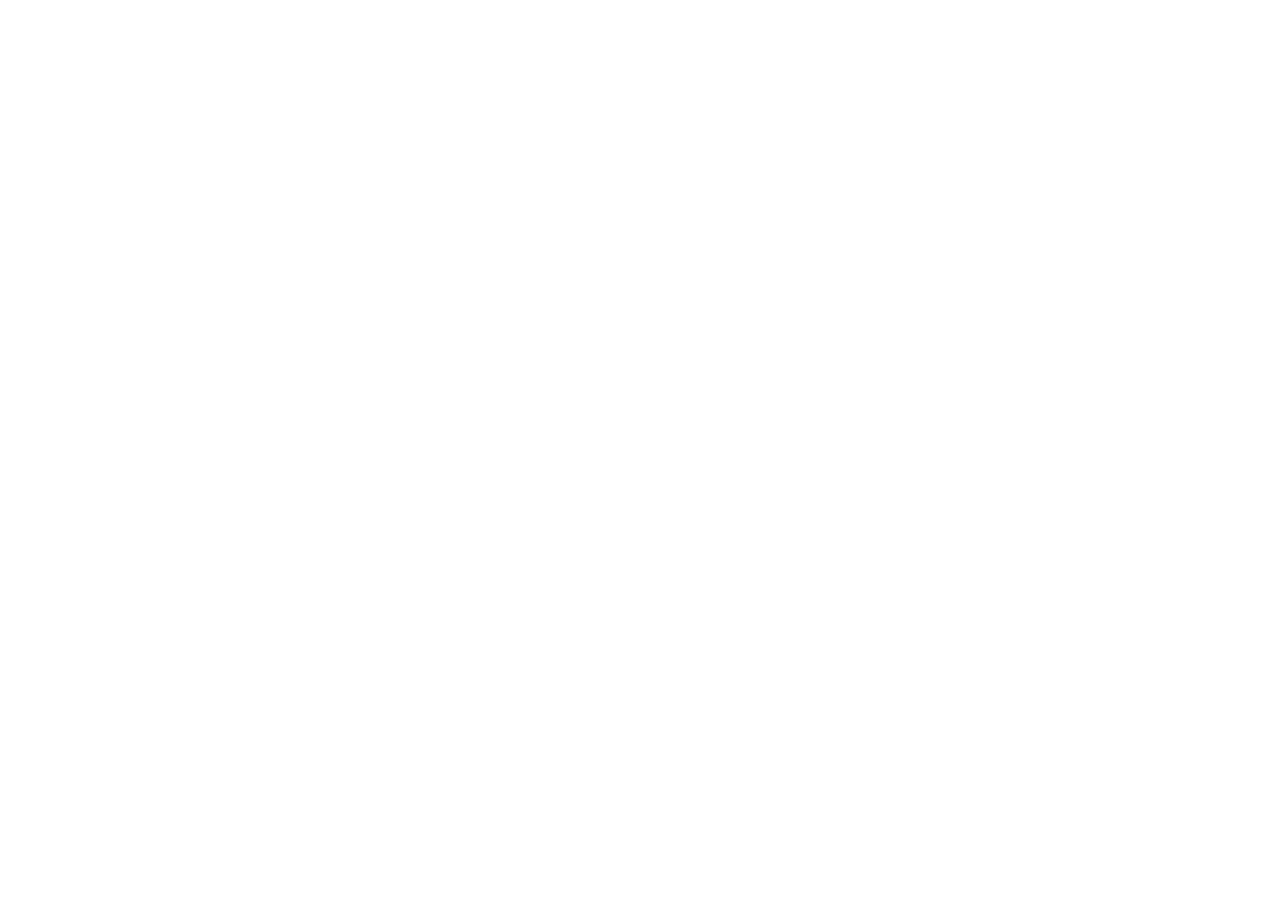
==== web/index.html @ 0eb69522 "structuring folders" ====
<!DOCTYPE html>
<html lang="en">
<head>
	<meta charset="UTF-8">
	<title></title>
  <script type="text/javascript" src="mustache.js"></script>
  <link rel="stylesheet" href="style.css" />
</head>
<body onload="loadData()">
	<div id="content"></div>
  <script type="text/javascript" src="load_data.js"></script>
</body>
</html>
---- web/style.css ----
body {
  font-family: arial, sans-serif;
  font-size: 16px;
  color: #4d4d4f;
}
#Container {
  margin: 0 auto;
  width: 80%;
}
.Location {
  padding-bottom: 10px;
  margin-bottom: 10px;
  border-bottom: solid 1px #ccc;
}
.Location-name {
  font-size: 30px;
}
.Location-recordings {
  padding: 10px;
}
.Location-recordings:last-child {
  padding-bottom: none;
}
.Location-recordingTime {
  font-size: 20px;
  padding-bottom: 5px;
}
.LocationData {
  border: solid 1px #ccc;
}
.LocationData-row:nth-child(even) {
  background-color: #eee;
}
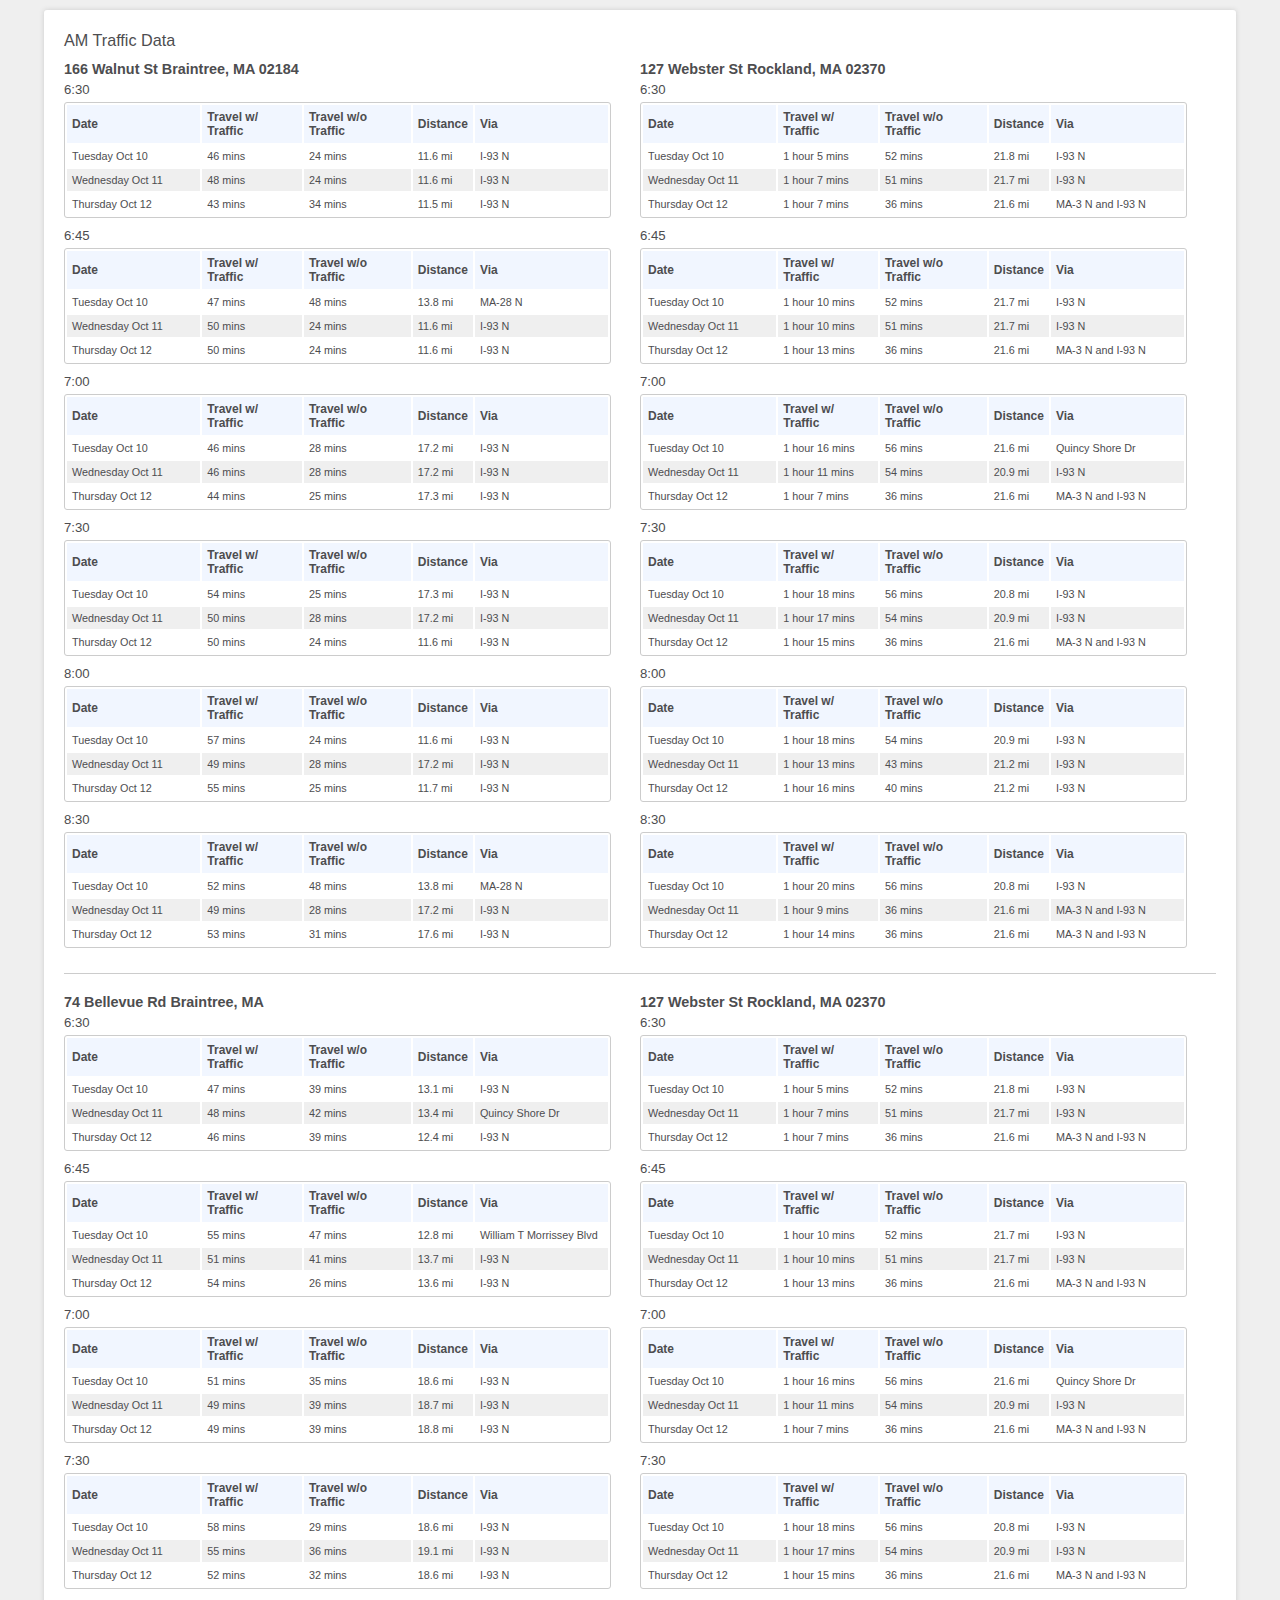
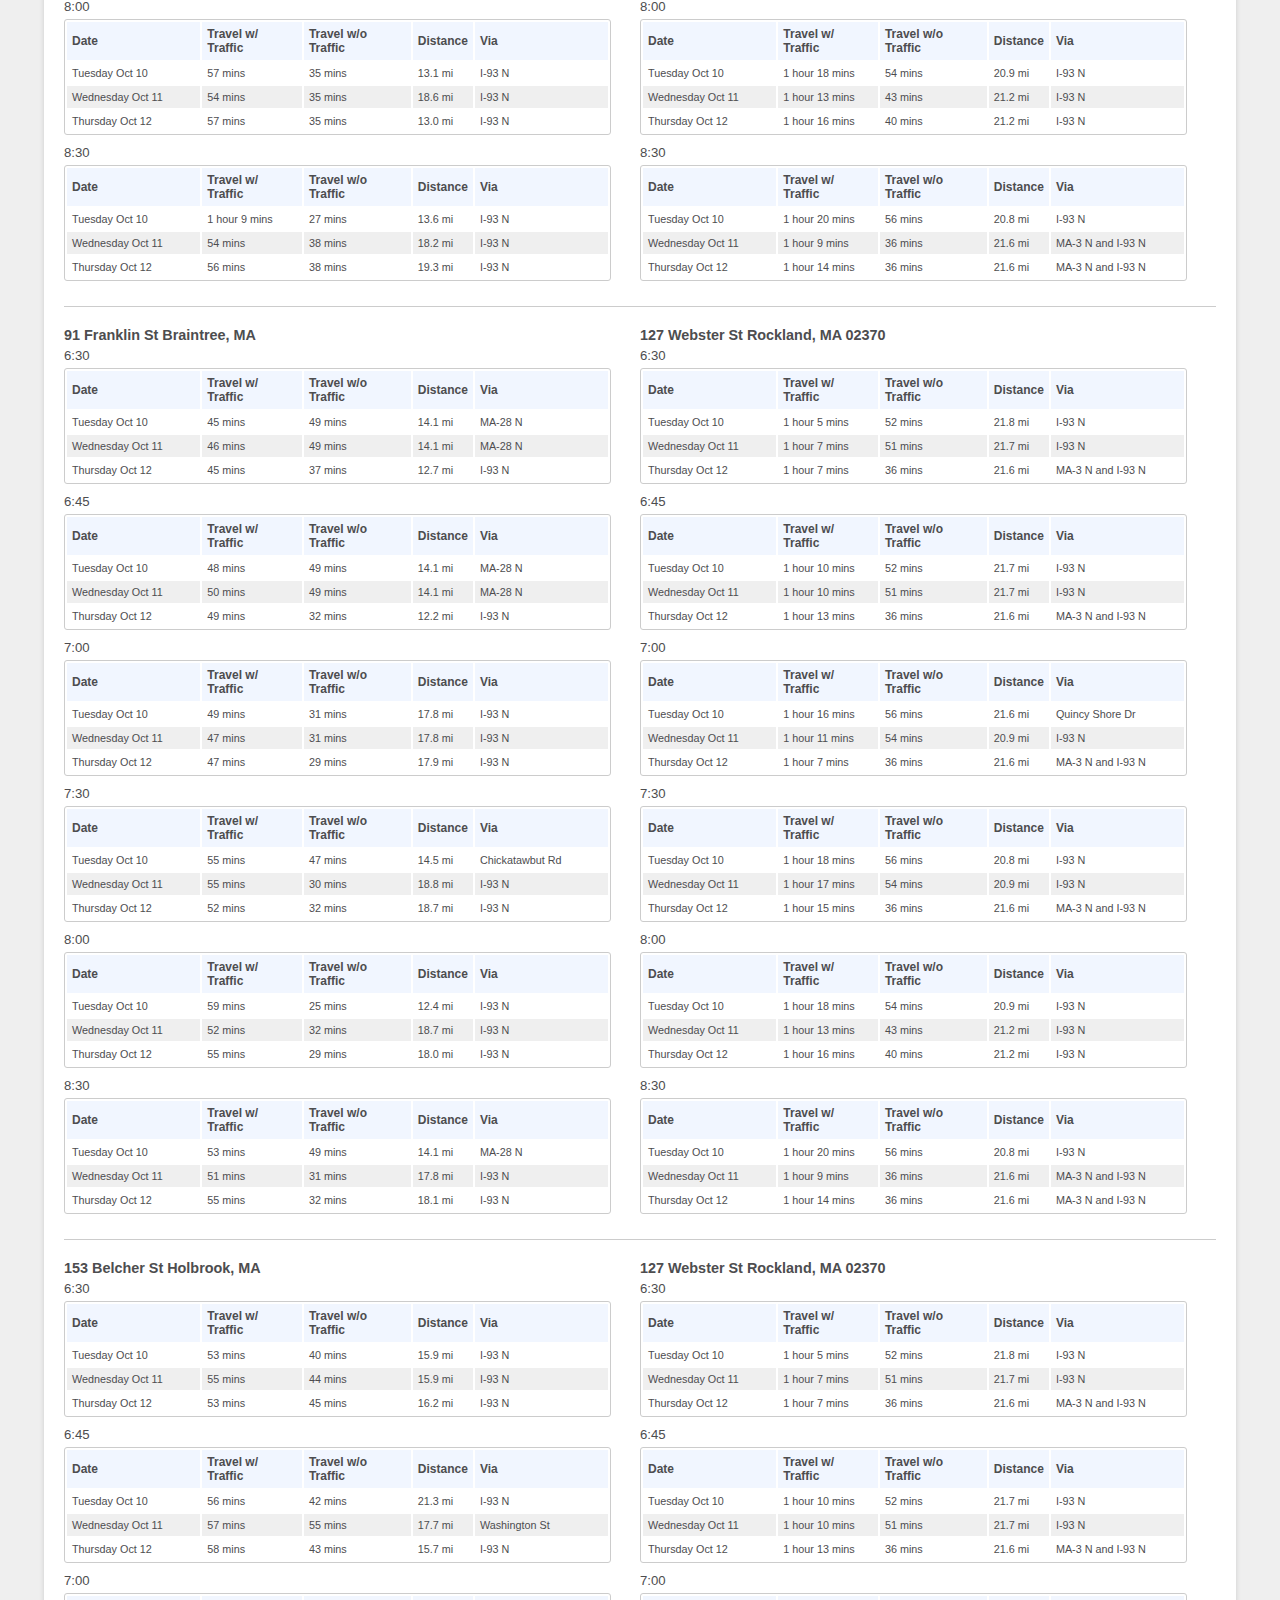
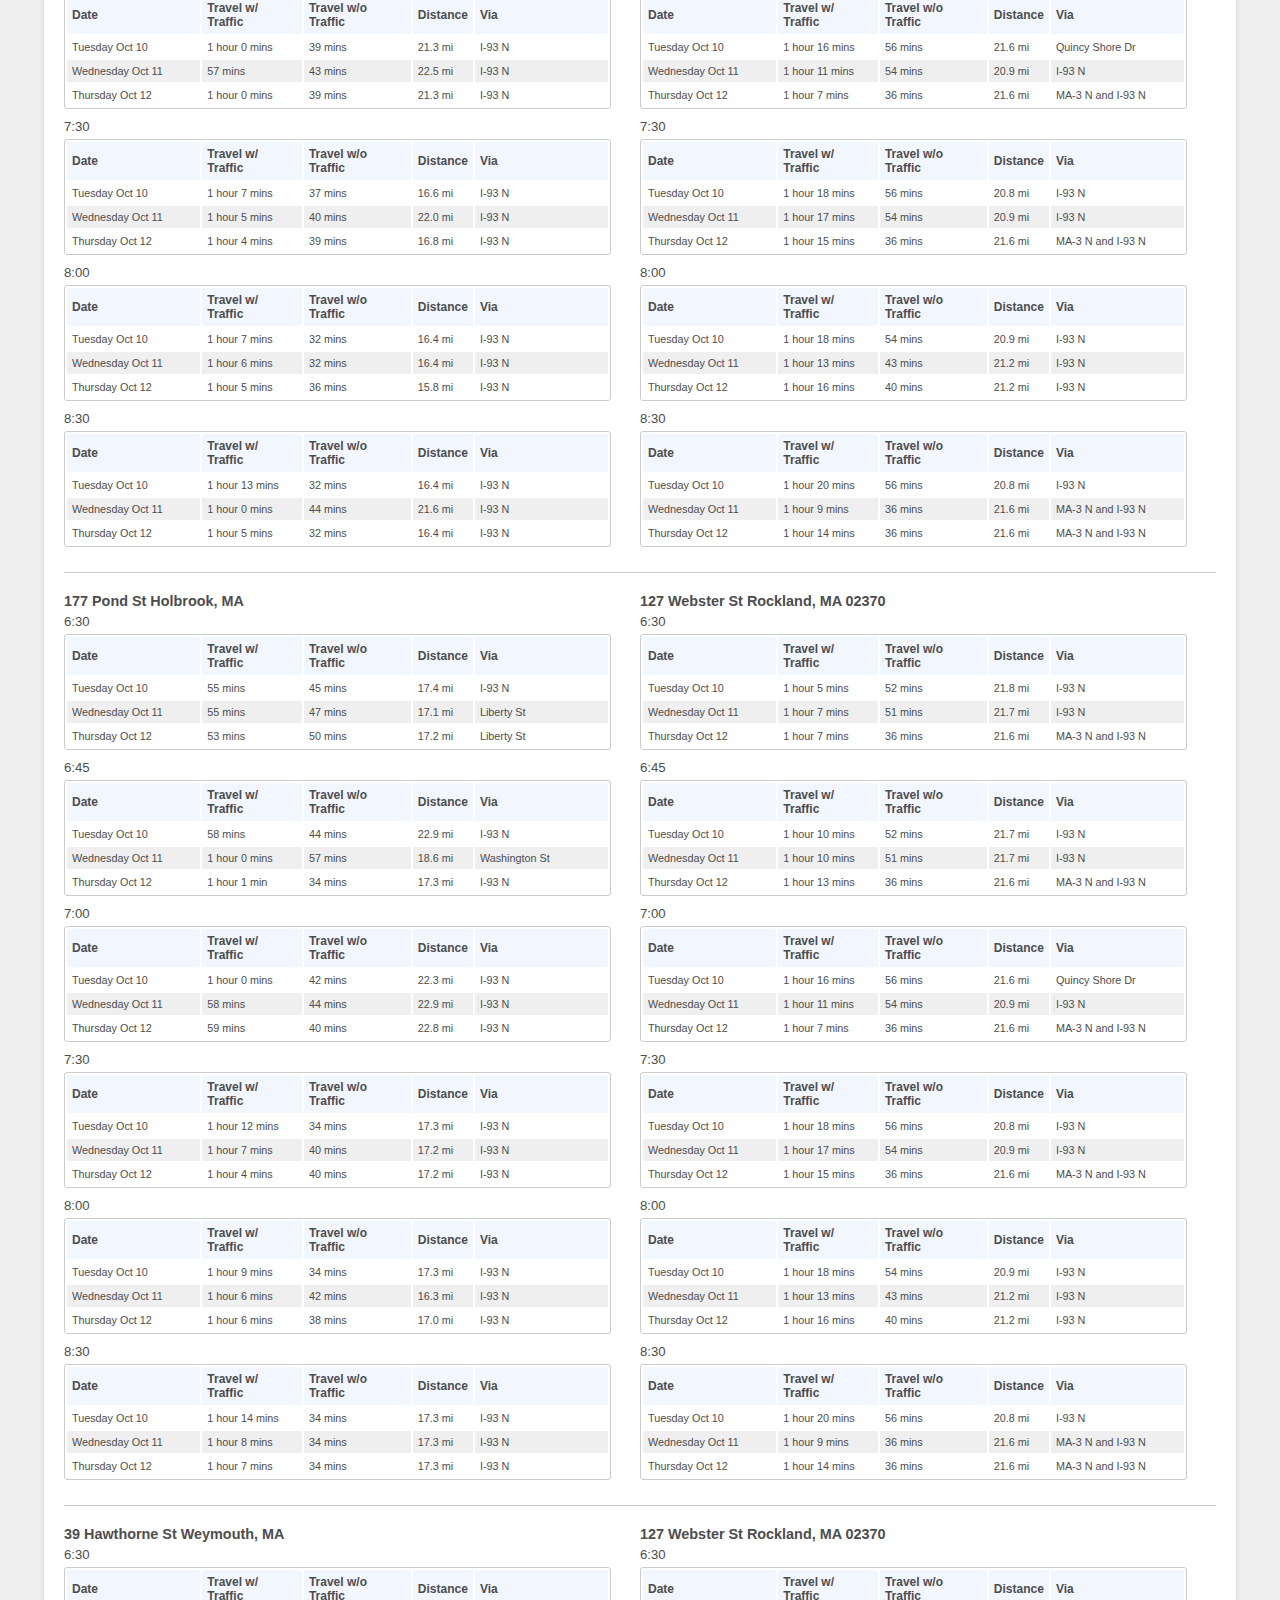
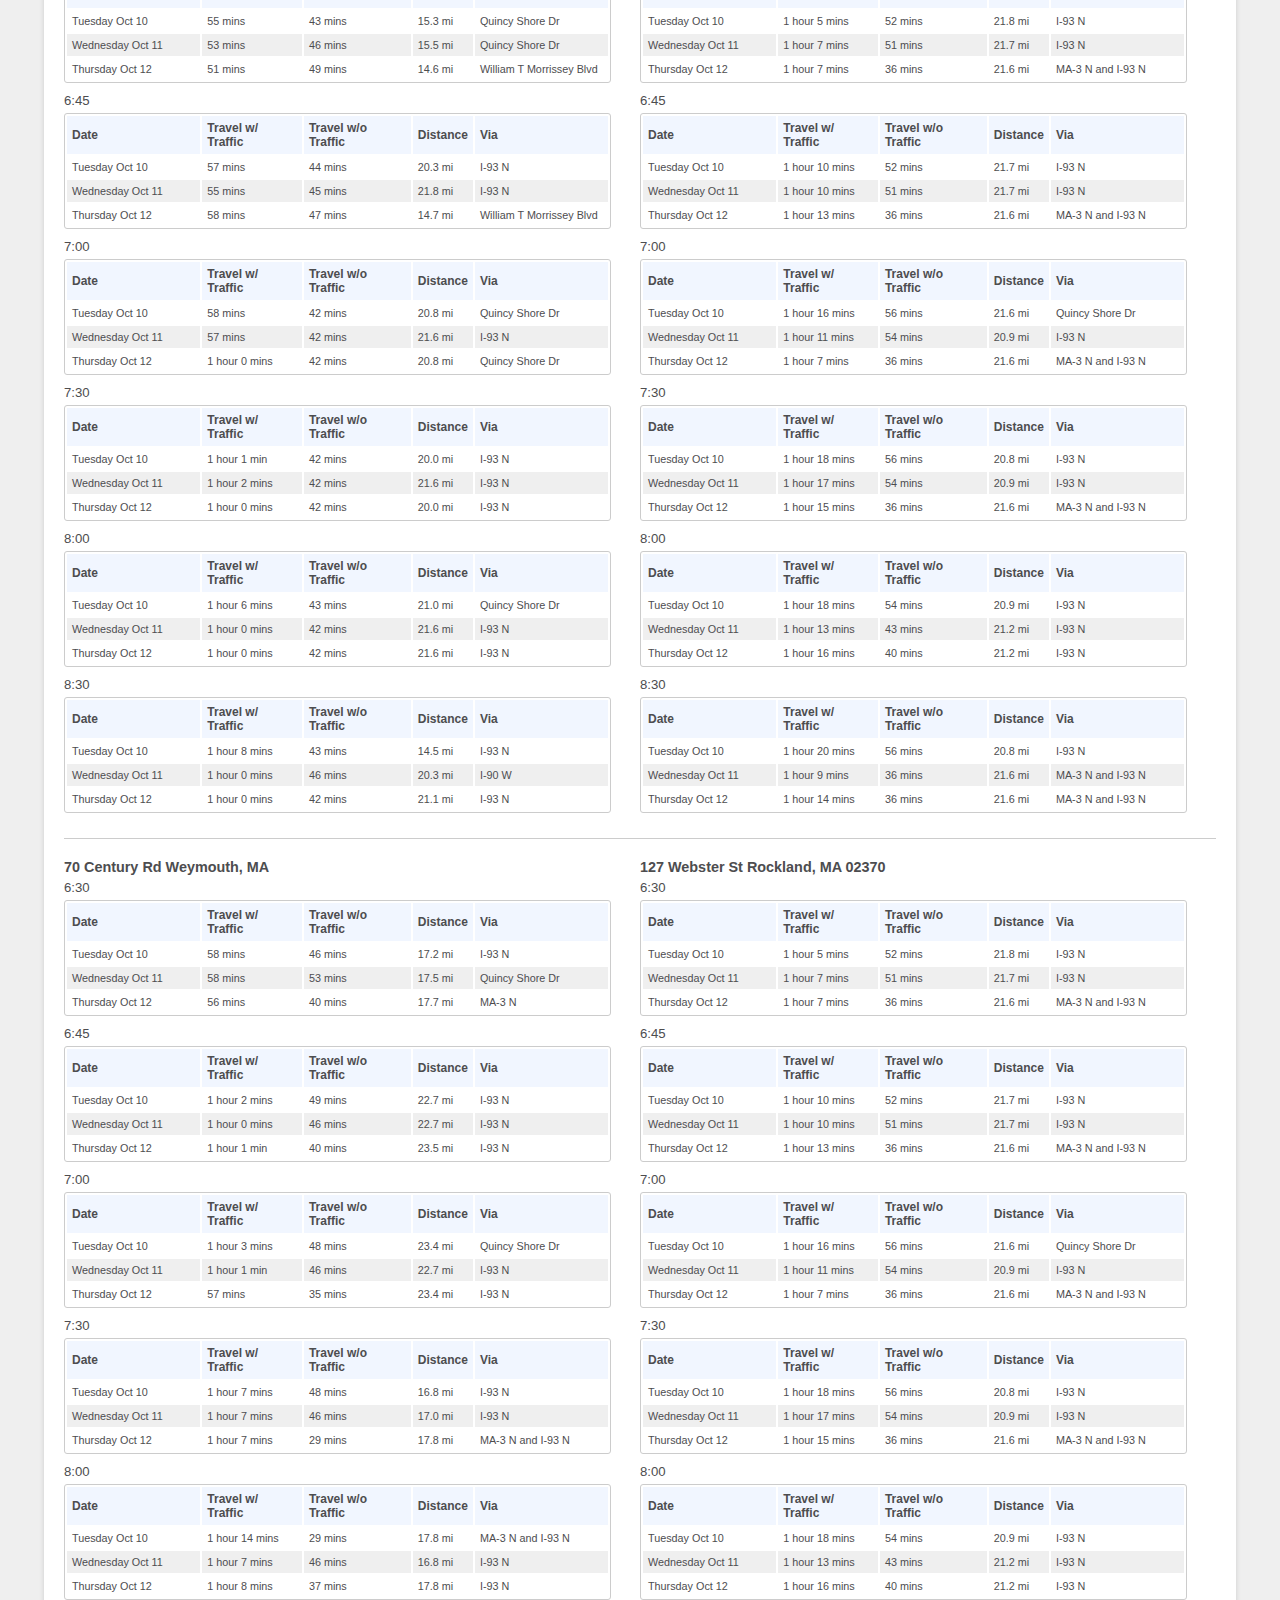
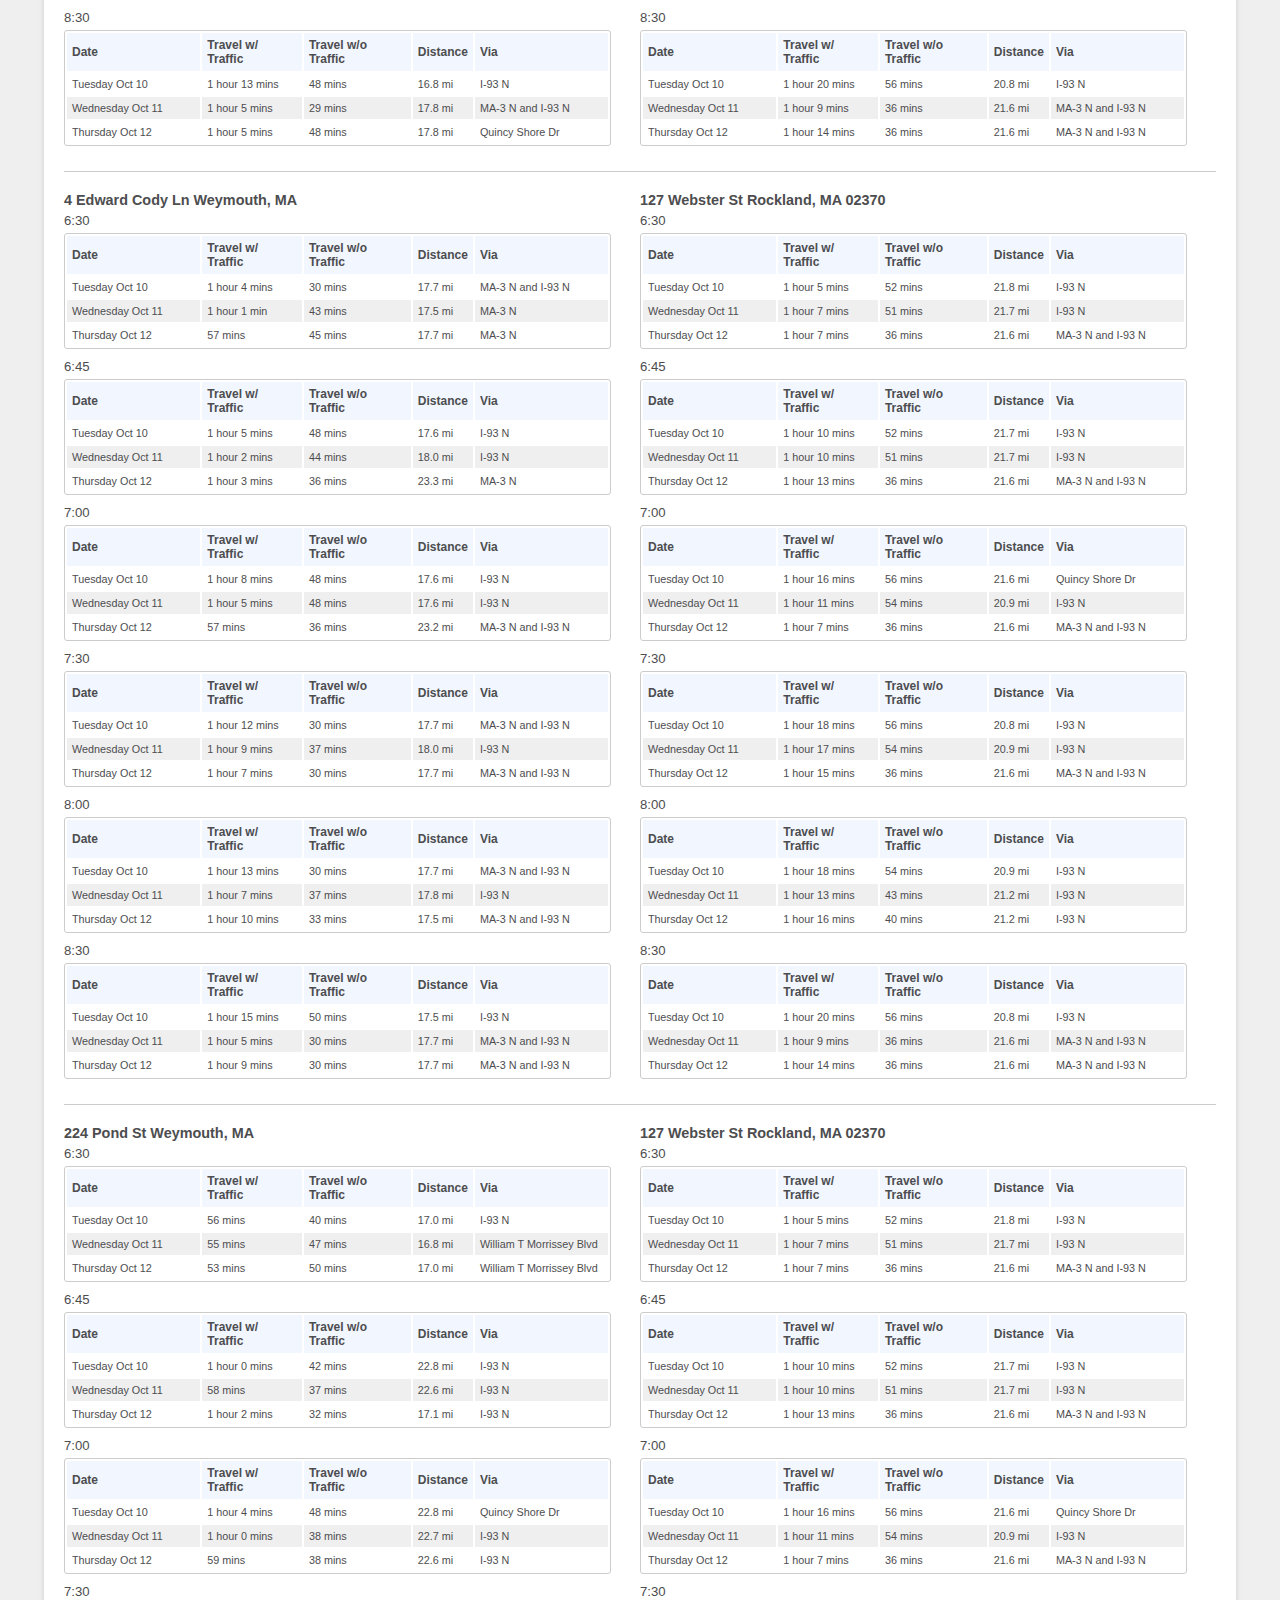
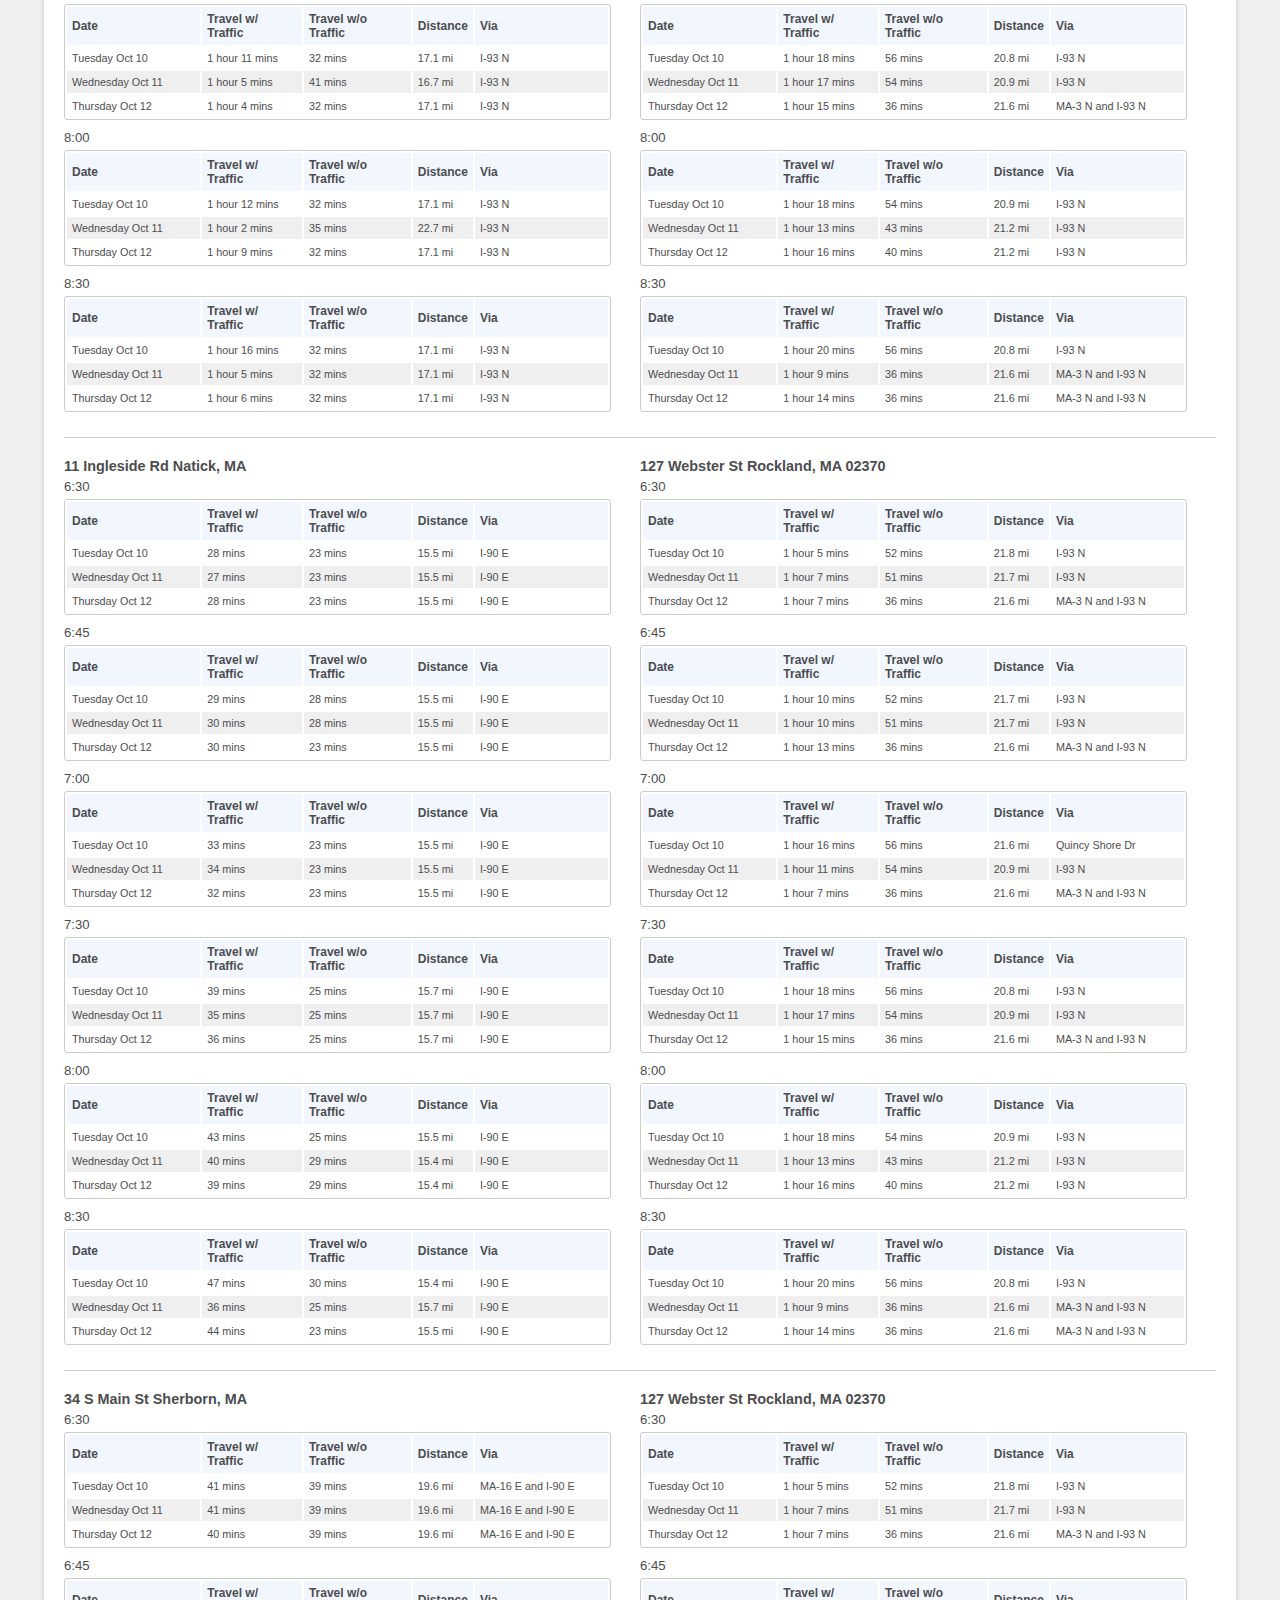
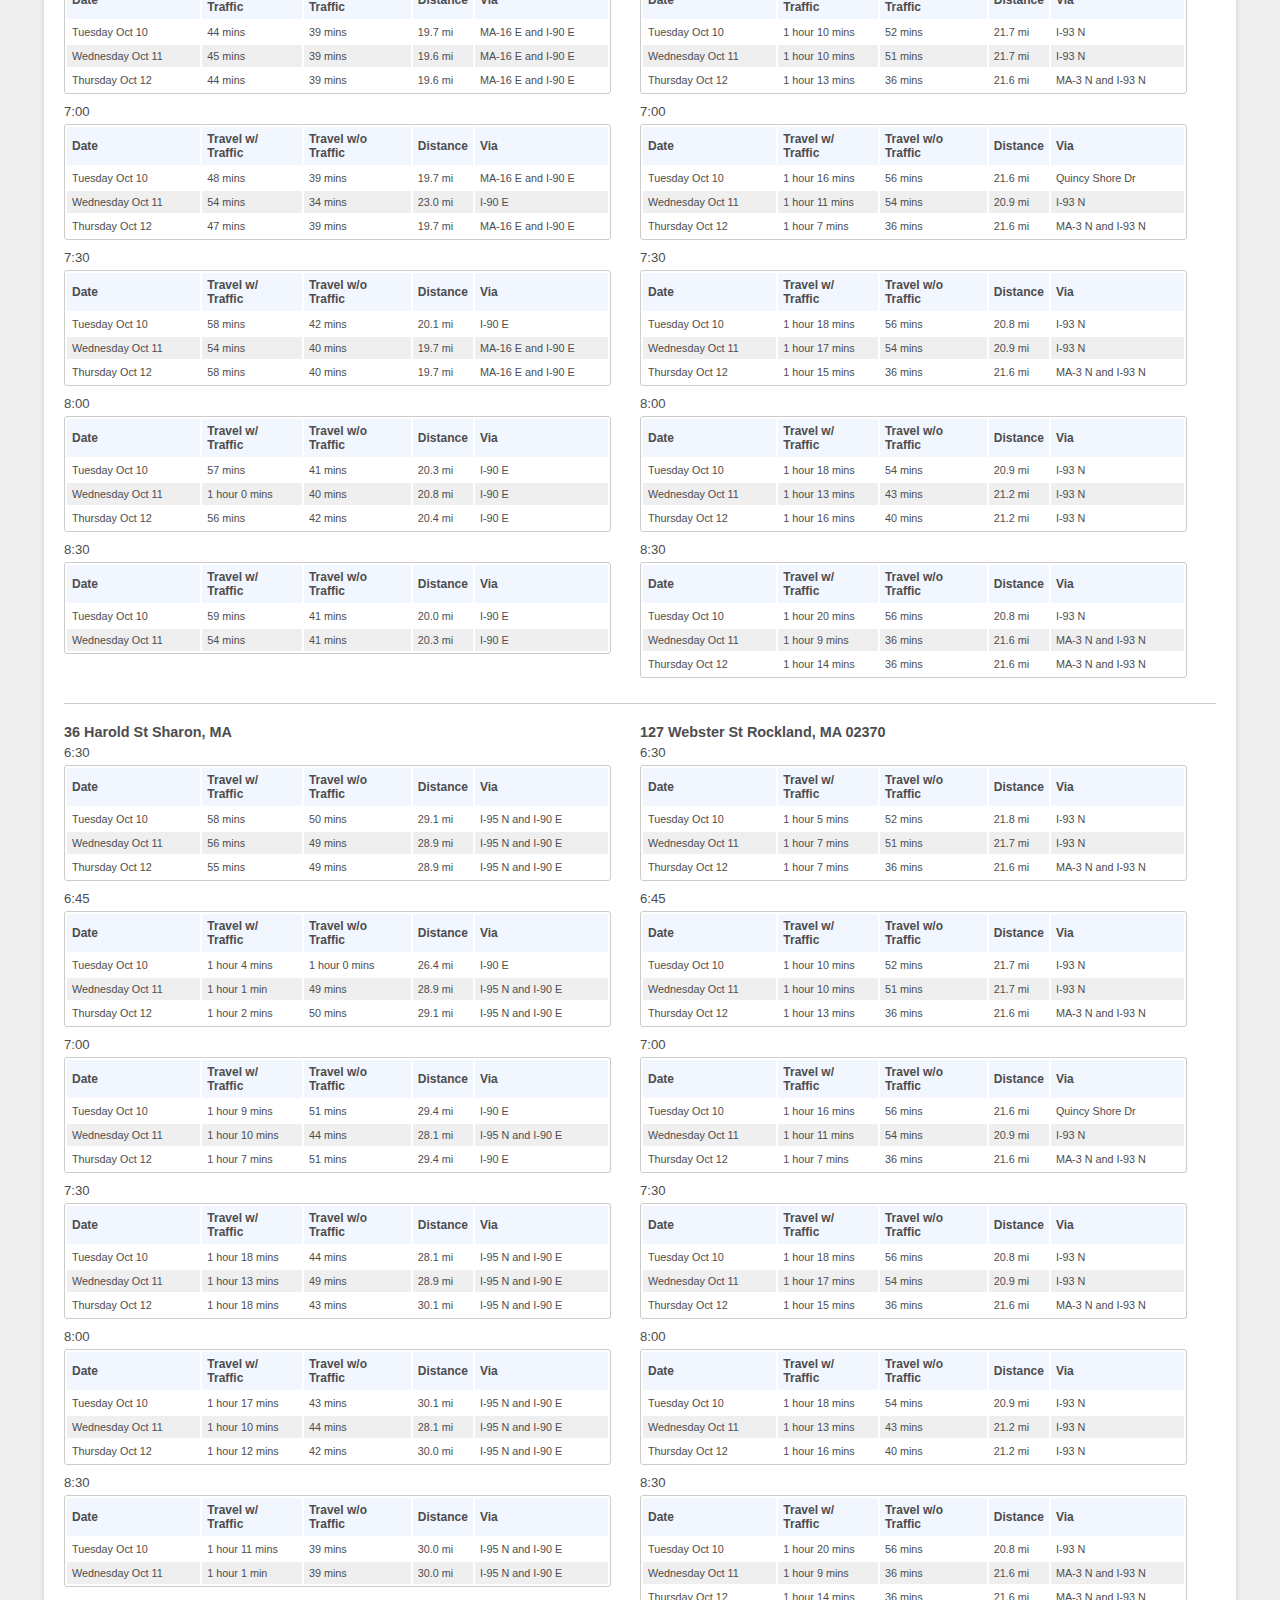
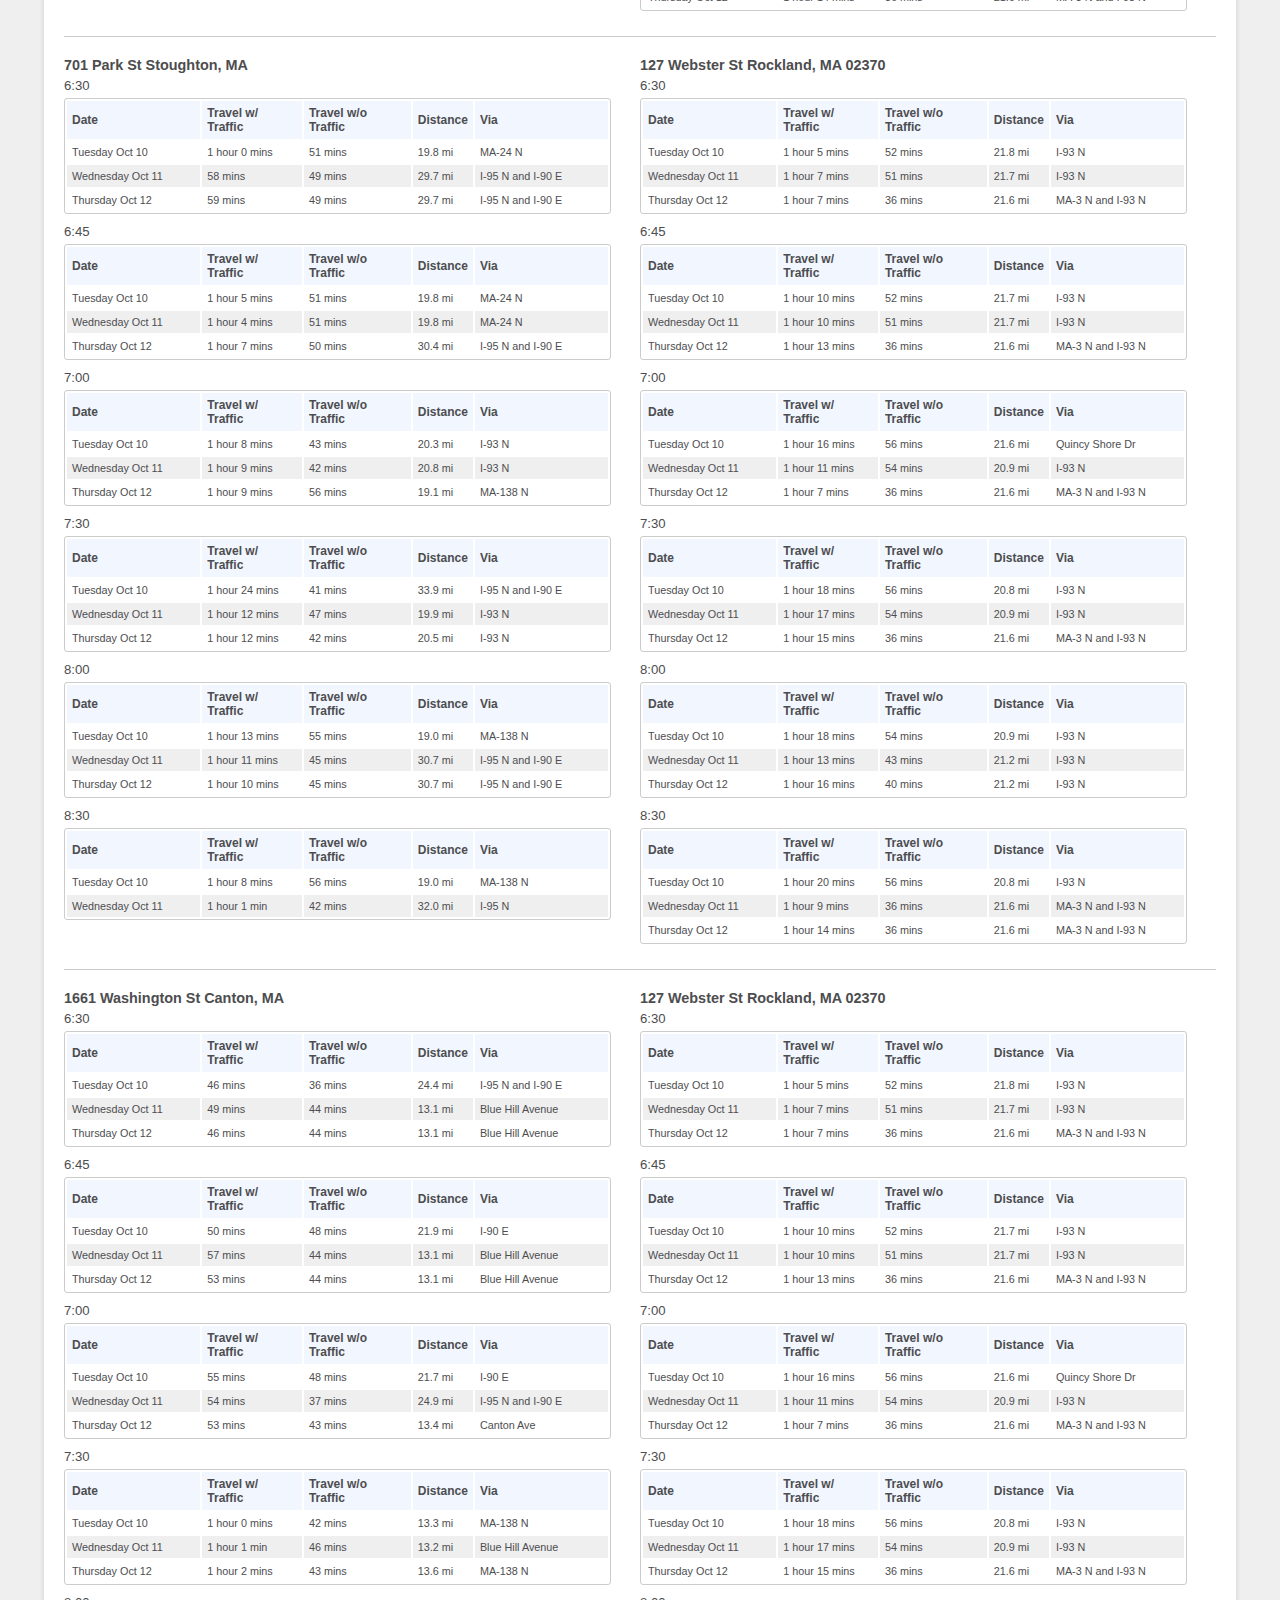
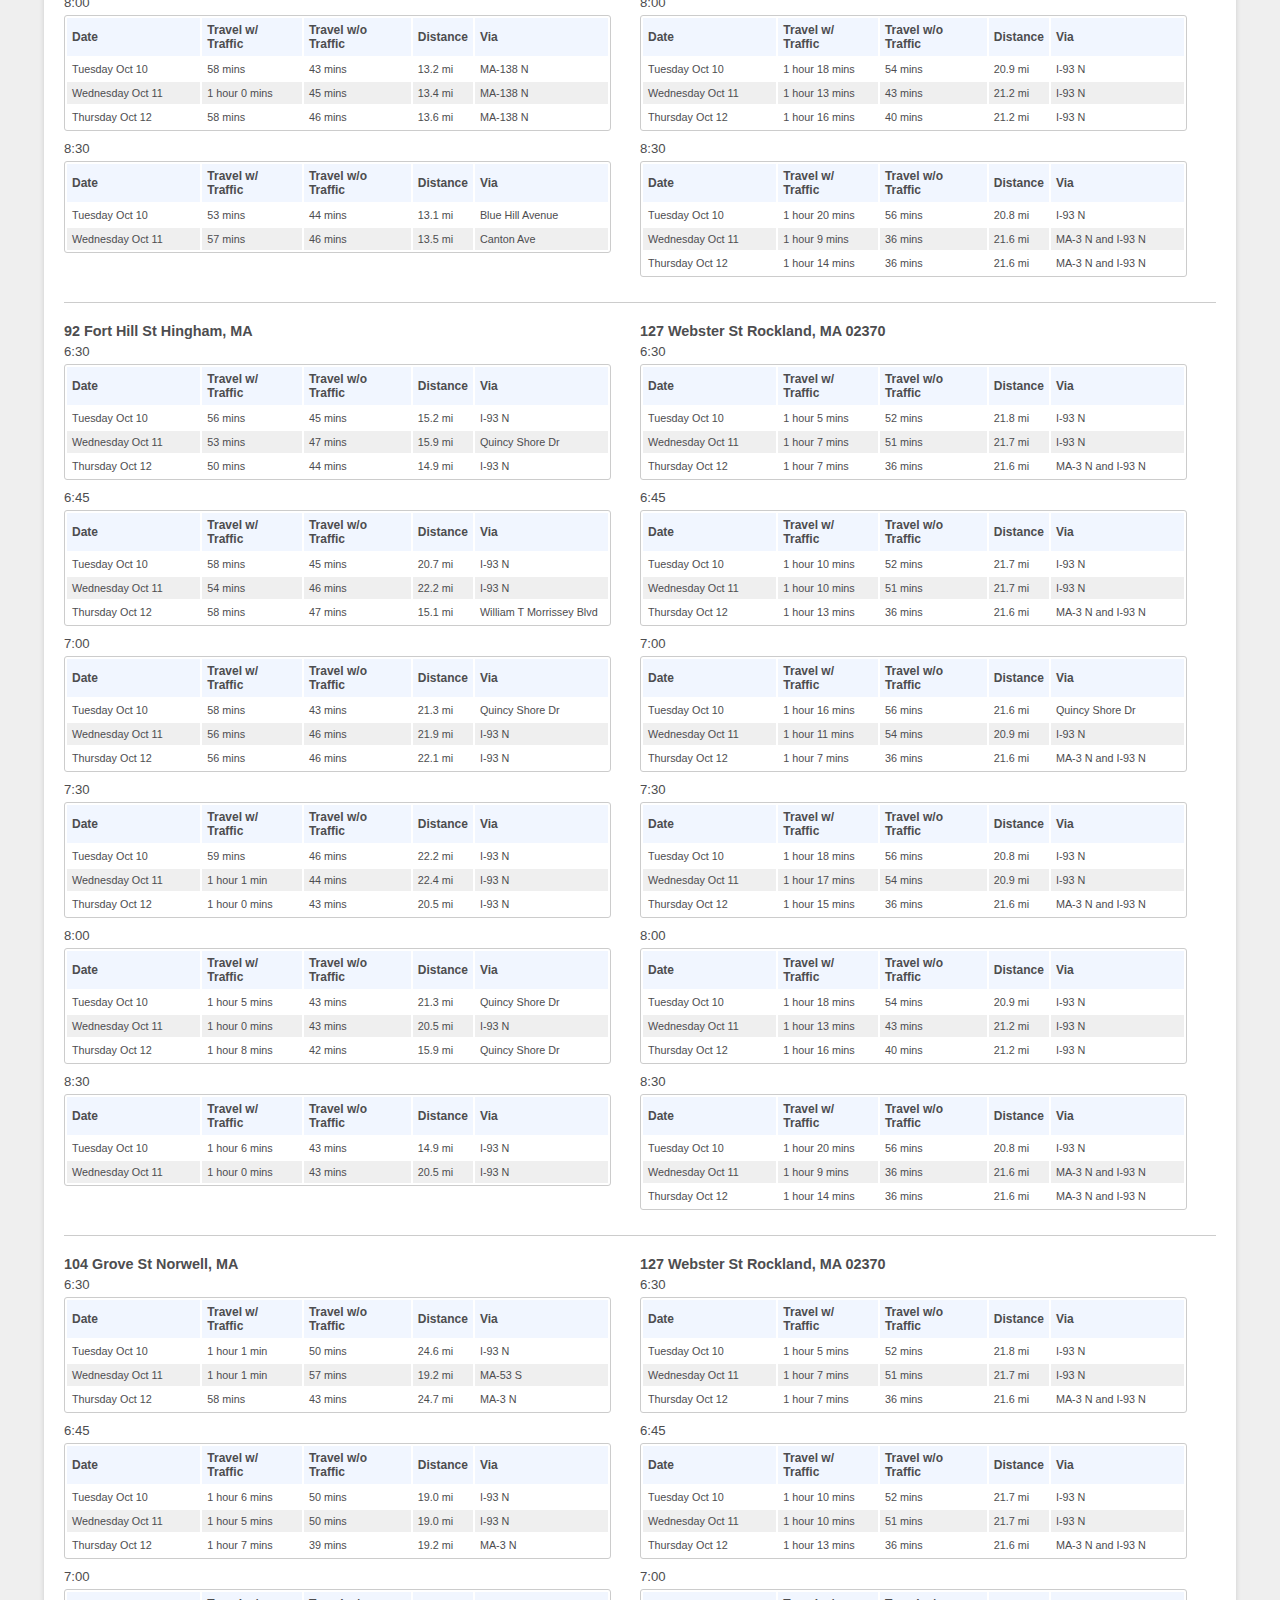
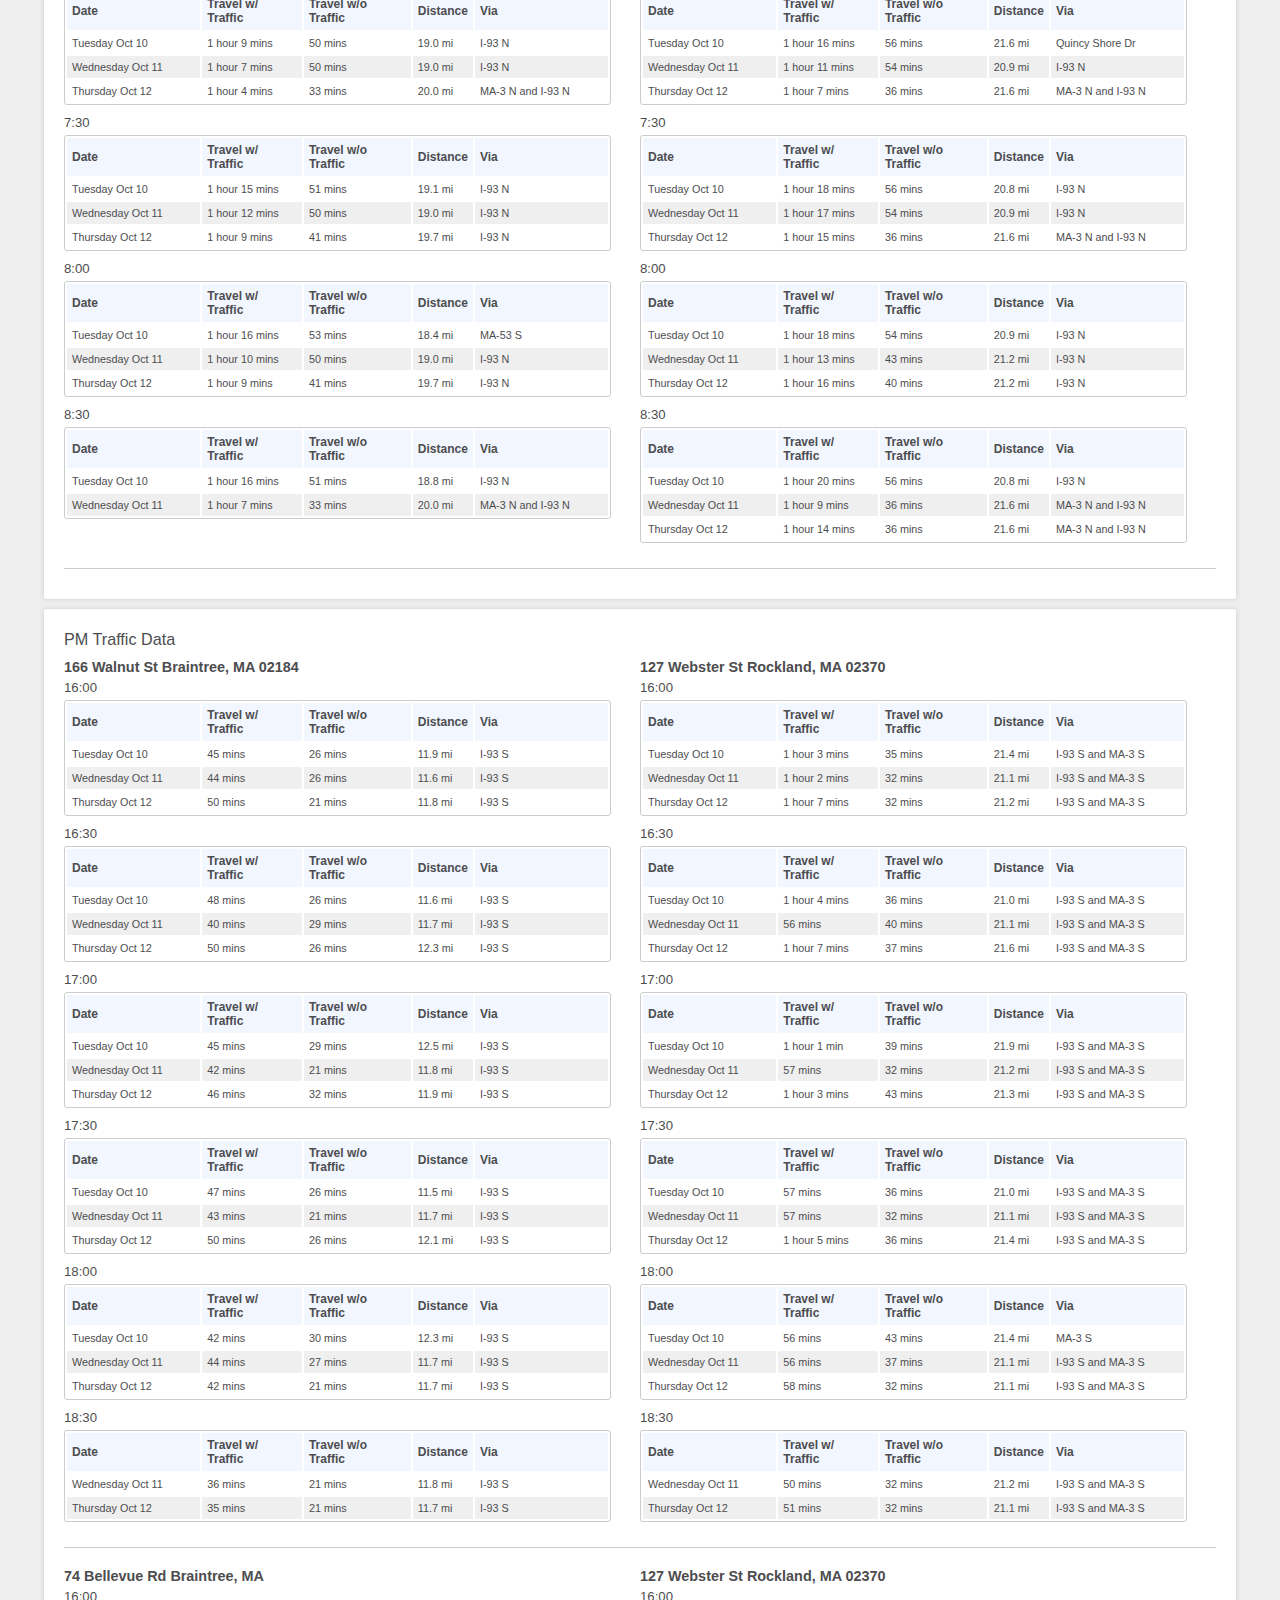
==== commit 7f1fdb99: "updates from home" ====
--- a/web/index.html
+++ b/web/index.html
@@ -7,7 +7,14 @@
   <link rel="stylesheet" href="style.css" />
 </head>
 <body onload="loadData()">
-	<div id="content"></div>
+  <div class="container">
+    <h1>AM Traffic Data</h1>
+  	<div id="am_content"></div>
+  </div>
+  <div class="container">
+    <h1>PM Traffic Data</h1>
+    <div id="pm_content"></div>
+  </div>
   <script type="text/javascript" src="load_data.js"></script>
 </body>
 </html>--- a/web/style.css
+++ b/web/style.css
@@ -1,33 +1,67 @@
 body {
   font-family: arial, sans-serif;
-  font-size: 16px;
+  font-size: 12px;
   color: #4d4d4f;
+  background-color: #efefef;
+  margin: 0;
 }
-#Container {
-  margin: 0 auto;
-  width: 80%;
-}
-.Location {
-  padding-bottom: 10px;
-  margin-bottom: 10px;
-  border-bottom: solid 1px #ccc;
+.container {
+  background-color: #fff;
+  padding: 10px 20px;
+  margin: 10px auto;
+  width: 90%;
+  border-radius: 3px;
+  box-shadow: 0 0 5px #ccc;
 }
 .Location-name {
-  font-size: 30px;
+  font-size: 120%;
+  font-weight: bold;
 }
 .Location-recordings {
-  padding: 10px;
+  padding: 5px 0;
 }
 .Location-recordings:last-child {
   padding-bottom: none;
 }
 .Location-recordingTime {
-  font-size: 20px;
+  font-size: 110%;
   padding-bottom: 5px;
 }
 .LocationData {
   border: solid 1px #ccc;
 }
-.LocationData-row:nth-child(even) {
-  background-color: #eee;
+.LocationData-row:nth-child(odd) {
+  background-color: #efefef;
+}
+table {
+  border-radius: 3px;
+  width: 95%;
+}
+td,
+th {
+  padding: 5px;
+}
+th {
+  background-color: #f1f6ff;
+  text-align: left;
+}
+th:nth-child(1),
+th:nth-child(5) {
+  width: 25%;
+}
+td {
+  font-size: 90%;
+}
+.flex_box {
+  display: flex;
+  padding-bottom: 20px;
+  margin-bottom: 20px;
+  border-bottom: solid 1px #ccc;
+}
+.col {
+  flex: 1;
+}
+h1 {
+  font-size: 135%;
+  font-weight: normal;
 }